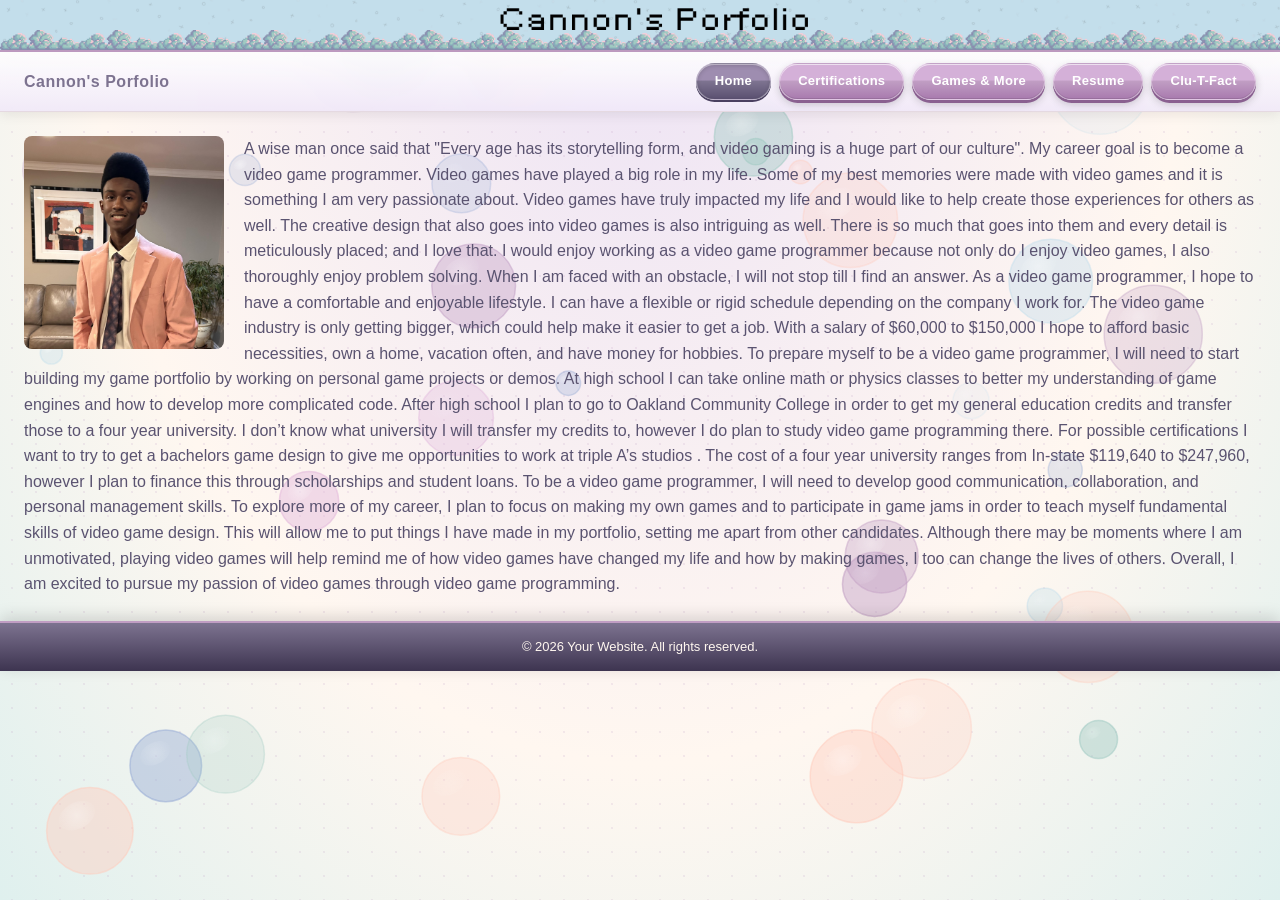
==== index.html @ deb592c9 "R.I.P Coal. He's been passed out for 2 hours 💀" ====
<!DOCTYPE html>
<html lang="en">
<head>
  <meta charset="UTF-8">
  <meta name="viewport" content="width=device-width, initial-scale=1.0"> <title>Website Layout Tutorial</title> <link rel="stylesheet" href="style.css">
  <meta name="description" content="Leon's portfolio — developer, designer, and game maker.">
</head> <body>
  <canvas id="bubble-canvas"></canvas>
<div class="wrapper">
  <header class="banner">
    <img src="banner.png" alt="Banner" style="width: 100%; display: block;">
  </header>
  <nav>
    <a href="index.html" class="logo">Cannon's Porfolio</a>

    <ul>
      <li><a href="index.html" class="nav-link active">Home</a></li>
      <li><a href="certs.html" class="nav-link">Certifications</a></li>
      <li><a href="games.html" class="nav-link">Games & More</a></li>
      <li><a href="https://docs.google.com/document/d/1q7SF2ukgMsfxenHtZbpPK2Q-_2nN9uxtM6MdBdebyY8/edit?usp=sharing" target="_blank" class="nav-link">Resume</a></li>
      <li><a href="clu.html" class="nav-link">Clu-T-Fact</a></li>
    </ul>
  </nav>
  
  <main class="content">
    <div>
    <img src="Me.jpg" alt="Photo of me" style="
      float: left;
      width: 200px;
      margin-right: 20px;
      margin-bottom: 10px;
      border-radius: 8px;
    ">

  <p>A wise man once said that "Every age has its storytelling form, and video gaming is a huge part of our culture". My career goal is to become a video game programmer. Video games  have played a big role in my life. Some of my best memories were made with video games and it is something I am very passionate about. Video games have truly impacted my life and I would like to  help create those experiences for others as well. The creative design that also goes into video games is also intriguing as well. There is so much that goes into them and every detail is meticulously placed; and I love that. I would enjoy working as a video game programmer because not only do I enjoy video games, I also thoroughly enjoy problem solving. When I am faced with an obstacle, I will not stop till I find an answer. 
	As a video game programmer, I hope to have a comfortable and enjoyable lifestyle. I can have a flexible or rigid schedule depending on the company I work for. The video game industry is only getting bigger, which could help make it easier to get a job. With a salary of $60,000 to $150,000 I hope to afford basic necessities, own a home, vacation often, and have money for hobbies.
	To prepare myself to be a video game programmer, I will need to start building my game portfolio by working on personal game projects or demos. At high school I can take online math or physics classes to better my understanding of game engines and how to develop more complicated code. After high school I plan to go to Oakland Community College in order to get my general education credits and transfer those to a four year university.  I don’t know what university I will transfer my credits to, however I do plan to study video game programming there. For possible certifications I want to try to get a bachelors game design to give me opportunities to work at triple A’s studios . The cost of a four year university ranges from   In-state $119,640 to $247,960, however I plan to finance this through scholarships and student loans.
	To be a video game programmer, I will need to develop good communication, collaboration, and personal management skills. To explore more of my career, I plan to focus on making my own games and to participate in game jams in order to teach myself fundamental skills of video game design. This will allow me to put things I have made in my portfolio, setting me apart from other candidates. Although there may be moments where I am unmotivated, playing video games will help remind me of how video games have changed my life and how by making games, I too can change the lives of others. Overall, I am excited to pursue my passion of video games through video game programming. 
</p>
  </div>
  </main>
  <footer class="footer">
    <p>&copy; 2026 Your Website. All rights reserved.</p> </footer>
</div>
<script>
  const canvas = document.getElementById('bubble-canvas');
  const ctx = canvas.getContext('2d');

  // Resize canvas to fill window
  function resize() {
    canvas.width = window.innerWidth;
    canvas.height = window.innerHeight;
  }
  resize();
  window.addEventListener('resize', resize);

  // Bubble colors pulled from your palette
  const colors = [
    'rgba(192,157,195,',   // lavender
    'rgba(151,171,212,',   // slate blue
    'rgba(160,202,194,',   // soft teal
    'rgba(255,202,187,',   // peachy pink
    'rgba(195,222,235,',   // light blue
    'rgba(225,182,219,',   // pink purple
  ];

  // Create a bunch of bubbles
  const bubbles = Array.from({ length: 35 }, () => createBubble(true));

  function createBubble(randomY = false) {
    return {
      x: Math.random() * window.innerWidth,
      y: randomY ? Math.random() * window.innerHeight : window.innerHeight + 60,
      radius: Math.random() * 40 + 10,        // 10px to 50px
      speed: Math.random() * 0.6 + 0.2,       // slow drift
      wobble: Math.random() * Math.PI * 2,     // starting wobble offset
      wobbleSpeed: Math.random() * 0.02 + 0.005,
      wobbleAmount: Math.random() * 2 + 1,     // how much it sways
      color: colors[Math.floor(Math.random() * colors.length)],
      opacity: Math.random() * 0.35 + 0.1,    // 0.1 to 0.45
      gloss: Math.random() * 0.3 + 0.1,       // shine intensity
    };
  }

  function drawBubble(b) {
    ctx.save();

    // Main bubble circle
    ctx.beginPath();
    ctx.arc(b.x, b.y, b.radius, 0, Math.PI * 2);
    ctx.fillStyle = b.color + b.opacity + ')';
    ctx.fill();

    // Bubble outline
    ctx.strokeStyle = b.color + (b.opacity + 0.1) + ')';
    ctx.lineWidth = 1.5;
    ctx.stroke();

    // Glossy shine — small white oval in top left of bubble
    const shineX = b.x - b.radius * 0.3;
    const shineY = b.y - b.radius * 0.35;
    const shineGrad = ctx.createRadialGradient(
      shineX, shineY, 0,
      shineX, shineY, b.radius * 0.5
    );
    shineGrad.addColorStop(0, `rgba(255,255,255,${b.gloss})`);
    shineGrad.addColorStop(1, 'rgba(255,255,255,0)');

    ctx.beginPath();
    ctx.ellipse(shineX, shineY, b.radius * 0.45, b.radius * 0.3, -0.5, 0, Math.PI * 2);
    ctx.fillStyle = shineGrad;
    ctx.fill();

    ctx.restore();
  }

  function animate() {
    ctx.clearRect(0, 0, canvas.width, canvas.height);

    bubbles.forEach((b, i) => {
      // Float upward
      b.y -= b.speed;

      // Gentle left-right wobble
      b.wobble += b.wobbleSpeed;
      b.x += Math.sin(b.wobble) * b.wobbleAmount;

      // Draw it
      drawBubble(b);

      // Reset when it floats off the top
      if (b.y + b.radius < 0) {
        bubbles[i] = createBubble(false);
      }
    });

    requestAnimationFrame(animate);
  }

  animate();
</script>
</body>
---- style.css ----
/* ── Color Palette ── */
:root {
  --color-dark:       #7d7390;
  --color-mid:        #97abd4;
  --color-light-bg:   #fff7f0;
  --color-card:       #ffcabb;
  --color-accent:     #c09dc3;
  --color-accent2:    #a0cac2;
  --color-text:       #5a5370;
  --color-border:     #e5d9e1;
  --color-white:      #fff7f0;
}

/* ── Reset ── */
* {
  margin: 0;
  padding: 0;
  box-sizing: border-box;
}

/* ── Bubble Canvas — fixed behind everything ── */
#bubble-canvas {
  position: fixed;
  top: 0;
  left: 0;
  width: 100%;
  height: 100%;
  z-index: 0;
  pointer-events: none; /* lets you click through it */
}

/* ── Body ── */
body {
  font-family: 'Segoe UI', sans-serif;
  line-height: 1.6;
  color: var(--color-text);
  display: flex;
  flex-direction: column;
  min-height: 100vh;

  /* 3DS dot grid layered over Wii U radial gradient */
  background:
    radial-gradient(circle, rgba(192,157,195,0.18) 1px, transparent 1px),
    radial-gradient(ellipse at top, #ede3f5 0%, var(--color-light-bg) 60%, #dff0ee 100%);
  background-size: 24px 24px, 100% 100%;
}

/* ── Wrapper sits above canvas ── */
.wrapper {
  position: relative;
  z-index: 1;
  flex: 1;
}

/* ── Banner ── */
.banner {
  background: linear-gradient(180deg, #3d3450 0%, var(--color-dark) 100%);
  border-bottom: 2px solid var(--color-accent);
  box-shadow: 0 4px 20px rgba(125,115,144,0.5);
  padding: 0;
  text-align: center;
}

/* ── Nav ── */
nav {
  background: linear-gradient(180deg,
    rgba(255,255,255,0.92) 0%,
    rgba(240,232,248,0.92) 100%
  );
  border-bottom: 1px solid var(--color-border);
  padding: 8px 1.5rem;
  display: flex;
  align-items: center;
  justify-content: space-between;
  min-height: 60px;
  box-shadow: 0 3px 12px rgba(0,0,0,0.08);
  backdrop-filter: blur(12px);
  position: relative;
  z-index: 2;
}

.logo {
  font-size: 16px;
  font-weight: bold;
  text-decoration: none;
  color: var(--color-dark);
  letter-spacing: 0.5px;
}

ul {
  list-style: none;
  display: flex;
  gap: 8px;
  margin: 0;
  padding: 0;
  flex-wrap: wrap;
}

/* ── Glossy Pill Buttons with 3DS depth ── */
.nav-link {
  display: block;
  padding: 7px 18px;
  font-size: 13px;
  font-weight: 600;
  text-decoration: none;
  border-radius: 999px;
  color: white;
  letter-spacing: 0.3px;
  border: 1px solid rgba(255,255,255,0.3);
  transition: all 0.2s ease;

  background: linear-gradient(180deg,
    #d4b0d8 0%,
    #d4b0d8 45%,
    var(--color-accent) 50%,
    #a87aae 100%
  );
  box-shadow:
    inset 0 1px 0 rgba(255,255,255,0.6),
    inset 0 -1px 0 rgba(0,0,0,0.1),
    0 3px 0 #8a6090,             /* 3DS hard bottom edge */
    0 4px 8px rgba(0,0,0,0.2);
}

.nav-link:hover {
  background: linear-gradient(180deg,
    #b8d4e8 0%,
    #b8d4e8 45%,
    var(--color-mid) 50%,
    #7090b8 100%
  );
  box-shadow:
    inset 0 1px 0 rgba(255,255,255,0.7),
    0 3px 0 #607890,
    0 5px 14px rgba(0,0,0,0.2);
  transform: translateY(-2px);
}

.nav-link:active {
  transform: translateY(2px);
  box-shadow:
    inset 0 2px 4px rgba(0,0,0,0.2),
    0 1px 0 #8a6090;
}

.nav-link.active {
  background: linear-gradient(180deg,
    #9e8db0 0%,
    #9e8db0 45%,
    var(--color-dark) 50%,
    #5a5070 100%
  );
  box-shadow:
    inset 0 1px 0 rgba(255,255,255,0.4),
    inset 0 2px 4px rgba(0,0,0,0.15),
    0 2px 0 #4a4060;
}

/* ── Content ── */
.content {
  padding: 24px;
}

h1, h2, h3 {
  color: var(--color-dark);
  text-align: center;
  margin-bottom: 12px;
  text-shadow: 0 1px 3px rgba(255,255,255,0.9);
}

/* ── Wii Channel Tile Grid ── */
.tile-grid {
  display: grid;
  grid-template-columns: repeat(auto-fill, minmax(160px, 1fr));
  gap: 16px;
  padding: 16px 0;
}

.tile {
  border-radius: 20px;
  padding: 20px 12px;
  text-align: center;
  cursor: pointer;
  transition: all 0.2s ease;
  border: 1px solid rgba(255,255,255,0.8);

  background: linear-gradient(160deg,
    rgba(255,255,255,0.95) 0%,
    rgba(240,232,248,0.9) 100%
  );
  box-shadow:
    inset 0 1px 0 rgba(255,255,255,0.9),
    0 4px 0 rgba(125,115,144,0.3),   /* 3DS tile depth edge */
    0 6px 16px rgba(0,0,0,0.1);
}

.tile:hover {
  transform: translateY(-3px) scale(1.03);
  box-shadow:
    inset 0 1px 0 rgba(255,255,255,0.9),
    0 7px 0 rgba(125,115,144,0.3),
    0 10px 24px rgba(125,115,144,0.25);
}

.tile:active {
  transform: translateY(2px) scale(0.98);
  box-shadow:
    inset 0 2px 4px rgba(0,0,0,0.1),
    0 2px 0 rgba(125,115,144,0.3);
}

/* ── Footer ── */
.footer {
  background: linear-gradient(180deg, var(--color-dark) 0%, #3d3450 100%);
  color: var(--color-white);
  text-align: center;
  padding: 14px;
  margin-top: auto;
  border-top: 2px solid var(--color-accent);
  box-shadow: 0 -4px 16px rgba(0,0,0,0.15);
  font-size: 13px;
  position: relative;
  z-index: 2;
}

/* ── Carousel ── */
.carousel {
  position: relative;
  max-width: 800px;
  margin: 24px auto 0 auto;
  overflow: hidden;
  border-radius: 20px;
  border: 1px solid rgba(255,255,255,0.8);
  box-shadow:
    inset 0 1px 0 rgba(255,255,255,0.9),
    0 6px 0 rgba(125,115,144,0.25),
    0 10px 30px rgba(0,0,0,0.12);
}

.slides {
  display: flex;
  transition: transform 0.45s cubic-bezier(0.25, 0.46, 0.45, 0.94);
}

.slide {
  min-width: 100%;
  padding: 40px;
  text-align: center;
  box-sizing: border-box;
  display: flex;
  flex-direction: column;
  justify-content: flex-end;
  min-height: 400px;

  background: linear-gradient(160deg,
    rgba(255,248,255,0.98) 0%,
    #ffe8d8 100%
  );
}

.slide img {
  max-width: 100%;
  max-height: 280px;
  border-radius: 14px;
  margin-bottom: 16px;
  align-self: center;
  object-fit: contain;
  filter: drop-shadow(0 6px 14px rgba(0,0,0,0.18));
}

.slide h3 {
  margin-bottom: 8px;
  font-size: 1.3rem;
}

.slide p {
  font-size: 0.95rem;
  color: var(--color-text);
}

/* Glossy pill carousel buttons */
.carousel-btn {
  position: absolute;
  top: 50%;
  transform: translateY(-50%);
  color: white;
  border: 1px solid rgba(255,255,255,0.3);
  padding: 10px 16px;
  font-size: 1.1rem;
  cursor: pointer;
  border-radius: 999px;
  z-index: 10;
  transition: all 0.2s ease;

  background: linear-gradient(180deg,
    #d4b0d8 0%,
    #d4b0d8 45%,
    var(--color-accent) 50%,
    #a87aae 100%
  );
  box-shadow:
    inset 0 1px 0 rgba(255,255,255,0.6),
    0 3px 0 #8a6090,
    0 5px 10px rgba(0,0,0,0.2);
}

.carousel-btn:hover {
  background: linear-gradient(180deg,
    #b8d4e8 0%,
    #b8d4e8 45%,
    var(--color-mid) 50%,
    #7090b8 100%
  );
  transform: translateY(calc(-50% - 2px));
  box-shadow:
    inset 0 1px 0 rgba(255,255,255,0.7),
    0 5px 0 #607890,
    0 8px 16px rgba(0,0,0,0.2);
}

.carousel-btn:active {
  transform: translateY(calc(-50% + 2px));
  box-shadow:
    inset 0 2px 4px rgba(0,0,0,0.2),
    0 1px 0 #8a6090;
}

#prevBtn { left: 12px; }
#nextBtn { right: 12px; }

/* ── Carousel Footer ── */
.carousel-footer {
  max-width: 800px;
  margin: 0 auto;
  text-align: center;
  padding: 14px 0;
}

#slide-counter {
  display: block;
  text-align: center;
  font-size: 0.9rem;
  font-weight: 600;
  color: var(--color-dark);
  margin-bottom: 6px;
  letter-spacing: 1px;
}

.progress-bar-track {
  max-width: 400px;
  height: 8px;
  background: rgba(255,255,255,0.6);
  border-radius: 999px;
  margin: 0 auto 14px auto;
  overflow: hidden;
  border: 1px solid var(--color-border);
  box-shadow: inset 0 1px 3px rgba(0,0,0,0.1);
}

.progress-bar-fill {
  height: 100%;
  border-radius: 999px;
  transition: width 0.4s ease;
  background: linear-gradient(180deg,
    #d4b0d8 0%,
    #d4b0d8 45%,
    var(--color-accent) 50%,
    #a87aae 100%
  );
  box-shadow: inset 0 1px 0 rgba(255,255,255,0.5);
}

.project-link-btn {
  color: white;
  border: 1px solid rgba(255,255,255,0.3);
  padding: 9px 28px;
  border-radius: 999px;
  font-size: 0.95rem;
  font-weight: 600;
  cursor: pointer;
  text-decoration: none;
  display: inline-block;
  transition: all 0.2s ease;
  letter-spacing: 0.3px;

  background: linear-gradient(180deg,
    #d4b0d8 0%,
    #d4b0d8 45%,
    var(--color-accent) 50%,
    #a87aae 100%
  );
  box-shadow:
    inset 0 1px 0 rgba(255,255,255,0.6),
    0 3px 0 #8a6090,
    0 5px 10px rgba(0,0,0,0.15);
}

.project-link-btn:hover {
  background: linear-gradient(180deg,
    #b8d4e8 0%,
    #b8d4e8 45%,
    var(--color-mid) 50%,
    #7090b8 100%
  );
  transform: translateY(-2px);
  box-shadow:
    inset 0 1px 0 rgba(255,255,255,0.7),
    0 5px 0 #607890,
    0 8px 16px rgba(0,0,0,0.18);
}

.project-link-btn:active {
  transform: translateY(2px);
  box-shadow:
    inset 0 2px 4px rgba(0,0,0,0.2),
    0 1px 0 #8a6090;
}

/* ── Responsive ── */
@media (max-width: 600px) {
  ul {
    flex-wrap: wrap;
    justify-content: center;
  }
  nav {
    flex-direction: column;
    height: auto;
    padding: 10px;
    gap: 8px;
  }
  .tile-grid {
    grid-template-columns: repeat(auto-fill, minmax(120px, 1fr));
  }
}
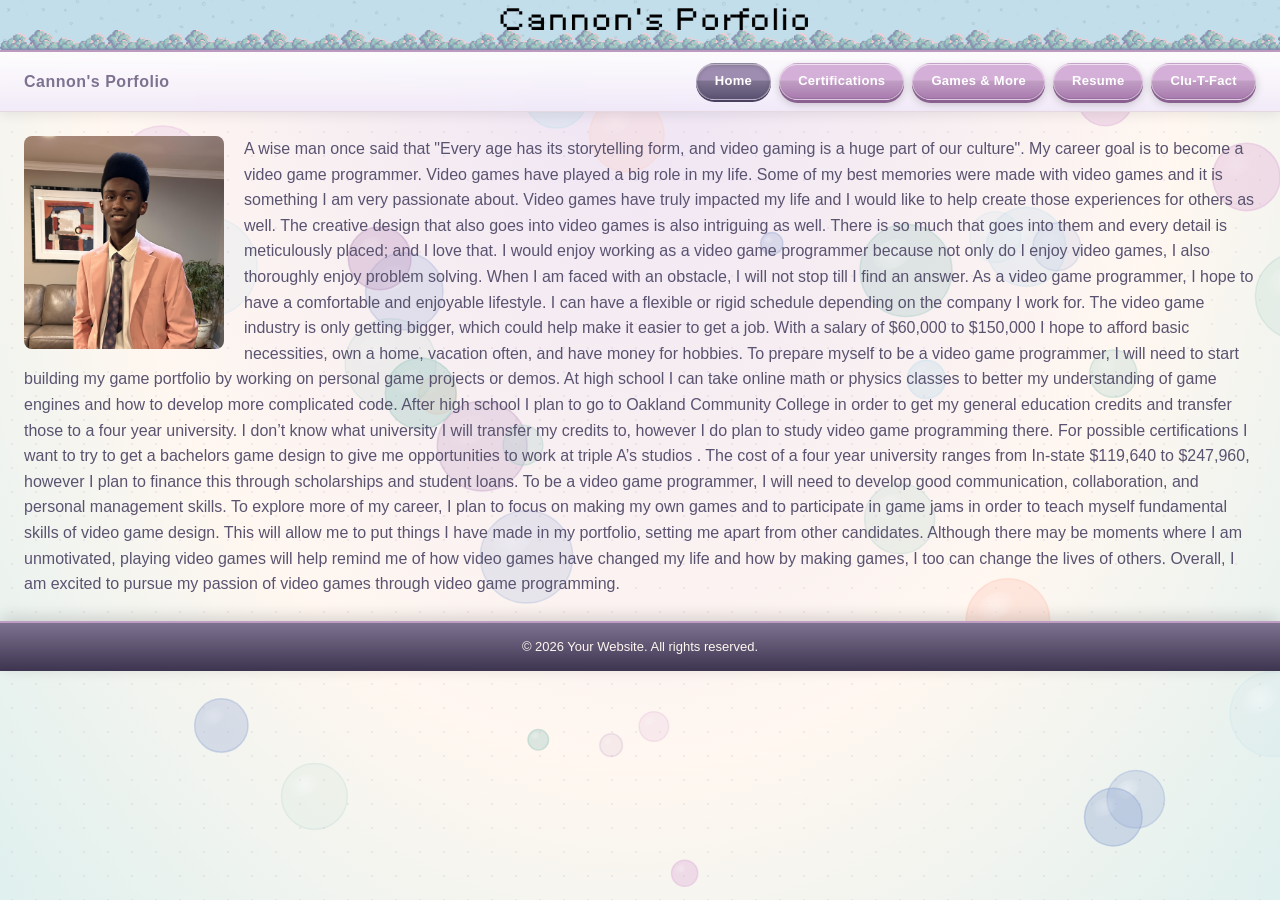
==== commit d5d6a91c: "He's Alive, He's Alive!!!!" ====
--- a/index.html
+++ b/index.html
@@ -139,5 +139,29 @@
 
   animate();
 </script>
+<script>
+let musicFrame;
+
+// Create iframe only once
+if (!window.name.includes("musicLoaded")) {
+  musicFrame = document.createElement("iframe");
+  musicFrame.src = "player.html";
+  musicFrame.style.display = "none";
+  document.body.appendChild(musicFrame);
+
+  window.name += "musicLoaded";
+} else {
+  musicFrame = document.querySelector("iframe");
+}
+
+// 👇 Start music on FIRST user interaction anywhere
+document.addEventListener("click", () => {
+  try {
+    musicFrame.contentWindow.startPlayback();
+  } catch (e) {
+    console.log("Player not ready yet");
+  }
+}, { once: true });
+</script>
 </body>
 
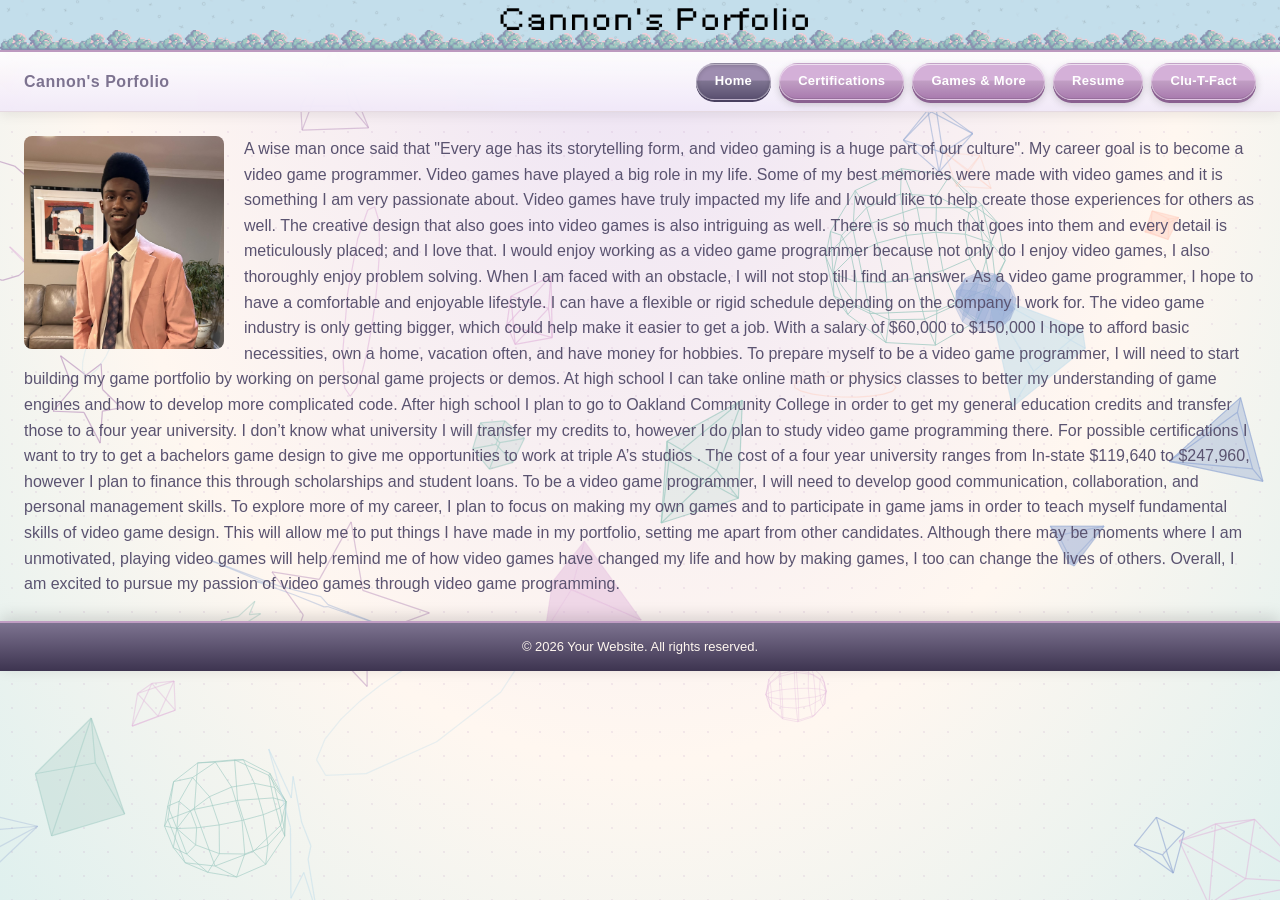
==== commit f2d8cee1: "It's Quiet... too Quiet" ====
--- a/index.html
+++ b/index.html
@@ -43,101 +43,383 @@
     <p>&copy; 2026 Your Website. All rights reserved.</p> </footer>
 </div>
 <script>
-  const canvas = document.getElementById('bubble-canvas');
-  const ctx = canvas.getContext('2d');
-
-  // Resize canvas to fill window
-  function resize() {
-    canvas.width = window.innerWidth;
-    canvas.height = window.innerHeight;
-  }
-  resize();
-  window.addEventListener('resize', resize);
-
-  // Bubble colors pulled from your palette
-  const colors = [
-    'rgba(192,157,195,',   // lavender
-    'rgba(151,171,212,',   // slate blue
-    'rgba(160,202,194,',   // soft teal
-    'rgba(255,202,187,',   // peachy pink
-    'rgba(195,222,235,',   // light blue
-    'rgba(225,182,219,',   // pink purple
+const canvas = document.getElementById('bubble-canvas');
+const ctx = canvas.getContext('2d');
+
+function resize() {
+  canvas.width = window.innerWidth;
+  canvas.height = window.innerHeight;
+}
+resize();
+window.addEventListener('resize', resize);
+
+// Your palette colors
+const colors = [
+  'rgba(192,157,195,',  // lavender
+  'rgba(151,171,212,',  // slate blue
+  'rgba(160,202,194,',  // soft teal
+  'rgba(255,202,187,',  // peachy pink
+  'rgba(195,222,235,',  // light blue
+  'rgba(225,182,219,',  // pink purple
+];
+
+// ── 3D Math Helpers ──
+
+function rotateX(point, angle) {
+  const cos = Math.cos(angle), sin = Math.sin(angle);
+  return {
+    x: point.x,
+    y: point.y * cos - point.z * sin,
+    z: point.y * sin + point.z * cos
+  };
+}
+
+function rotateY(point, angle) {
+  const cos = Math.cos(angle), sin = Math.sin(angle);
+  return {
+    x: point.x * cos + point.z * sin,
+    y: point.y,
+    z: -point.x * sin + point.z * cos
+  };
+}
+
+function rotateZ(point, angle) {
+  const cos = Math.cos(angle), sin = Math.sin(angle);
+  return {
+    x: point.x * cos - point.y * sin,
+    y: point.x * sin + point.y * cos,
+    z: point.z
+  };
+}
+
+// Project 3D point to 2D screen
+function project(point, cx, cy, fov) {
+  const z = point.z + fov;
+  const scale = fov / Math.max(z, 1);
+  return {
+    x: cx + point.x * scale,
+    y: cy + point.y * scale,
+    scale: scale
+  };
+}
+
+// ── Shape Definitions ──
+
+function cubePoints(size) {
+  const h = size / 2;
+  return [
+    {x:-h,y:-h,z:-h},{x: h,y:-h,z:-h},{x: h,y: h,z:-h},{x:-h,y: h,z:-h},
+    {x:-h,y:-h,z: h},{x: h,y:-h,z: h},{x: h,y: h,z: h},{x:-h,y: h,z: h}
   ];
-
-  // Create a bunch of bubbles
-  const bubbles = Array.from({ length: 35 }, () => createBubble(true));
-
-  function createBubble(randomY = false) {
-    return {
-      x: Math.random() * window.innerWidth,
-      y: randomY ? Math.random() * window.innerHeight : window.innerHeight + 60,
-      radius: Math.random() * 40 + 10,        // 10px to 50px
-      speed: Math.random() * 0.6 + 0.2,       // slow drift
-      wobble: Math.random() * Math.PI * 2,     // starting wobble offset
-      wobbleSpeed: Math.random() * 0.02 + 0.005,
-      wobbleAmount: Math.random() * 2 + 1,     // how much it sways
-      color: colors[Math.floor(Math.random() * colors.length)],
-      opacity: Math.random() * 0.35 + 0.1,    // 0.1 to 0.45
-      gloss: Math.random() * 0.3 + 0.1,       // shine intensity
-    };
-  }
-
-  function drawBubble(b) {
-    ctx.save();
-
-    // Main bubble circle
+}
+
+const cubeEdges = [
+  [0,1],[1,2],[2,3],[3,0], // front face
+  [4,5],[5,6],[6,7],[7,4], // back face
+  [0,4],[1,5],[2,6],[3,7]  // connecting edges
+];
+
+function pyramidPoints(size) {
+  const h = size / 2;
+  return [
+    {x: 0, y:-h*1.4, z: 0},   // apex
+    {x:-h, y: h, z:-h},
+    {x: h, y: h, z:-h},
+    {x: h, y: h, z: h},
+    {x:-h, y: h, z: h}
+  ];
+}
+
+const pyramidEdges = [
+  [0,1],[0,2],[0,3],[0,4],
+  [1,2],[2,3],[3,4],[4,1]
+];
+
+function diamondPoints(size) {
+  const h = size / 2;
+  return [
+    {x: 0, y:-h*1.5, z: 0},  // top
+    {x: 0, y: h*1.5, z: 0},  // bottom
+    {x: h, y: 0, z: 0},
+    {x:-h, y: 0, z: 0},
+    {x: 0, y: 0, z: h},
+    {x: 0, y: 0, z:-h}
+  ];
+}
+
+const diamondEdges = [
+  [0,2],[0,3],[0,4],[0,5],
+  [1,2],[1,3],[1,4],[1,5],
+  [2,4],[4,3],[3,5],[5,2]
+];
+
+// Ring — generates points around a circle
+function ringPoints(size, segments = 16) {
+  const points = [];
+  for (let i = 0; i < segments; i++) {
+    const angle = (i / segments) * Math.PI * 2;
+    points.push({
+      x: Math.cos(angle) * size,
+      y: Math.sin(angle) * size,
+      z: 0
+    });
+  }
+  return points;
+}
+
+function ringEdges(segments = 16) {
+  const edges = [];
+  for (let i = 0; i < segments; i++) {
+    edges.push([i, (i + 1) % segments]);
+  }
+  return edges;
+}
+
+// Star — 5 pointed
+function starPoints(size) {
+  const points = [];
+  for (let i = 0; i < 10; i++) {
+    const angle = (i / 10) * Math.PI * 2 - Math.PI / 2;
+    const r = i % 2 === 0 ? size : size * 0.45;
+    points.push({ x: Math.cos(angle) * r, y: Math.sin(angle) * r, z: 0 });
+  }
+  return points;
+}
+
+function starEdges() {
+  const edges = [];
+  for (let i = 0; i < 10; i++) {
+    edges.push([i, (i + 1) % 10]);
+  }
+  return edges;
+}
+
+// Sphere — latitude/longitude lines
+function sphereLines(size, stacks = 6, slices = 8) {
+  const lines = [];
+  // latitude rings
+  for (let i = 1; i < stacks; i++) {
+    const phi = (i / stacks) * Math.PI;
+    const ring = [];
+    for (let j = 0; j <= slices; j++) {
+      const theta = (j / slices) * Math.PI * 2;
+      ring.push({
+        x: size * Math.sin(phi) * Math.cos(theta),
+        y: size * Math.cos(phi),
+        z: size * Math.sin(phi) * Math.sin(theta)
+      });
+    }
+    lines.push(ring);
+  }
+  // longitude lines
+  for (let j = 0; j < slices; j++) {
+    const theta = (j / slices) * Math.PI * 2;
+    const line = [];
+    for (let i = 0; i <= stacks; i++) {
+      const phi = (i / stacks) * Math.PI;
+      line.push({
+        x: size * Math.sin(phi) * Math.cos(theta),
+        y: size * Math.cos(phi),
+        z: size * Math.sin(phi) * Math.sin(theta)
+      });
+    }
+    lines.push(line);
+  }
+  return lines;
+}
+
+// ── Shape Types ──
+const shapeTypes = ['cube', 'pyramid', 'diamond', 'ring', 'star', 'sphere'];
+
+function createShape() {
+  const type = shapeTypes[Math.floor(Math.random() * shapeTypes.length)];
+  const size = Math.random() * 80 + 25;
+  const color = colors[Math.floor(Math.random() * colors.length)];
+  const solid = Math.random() > 0.5; // mix of solid and wireframe
+  const opacity = Math.random() * 0.5 + 0.3;
+  const fillOpacity = Math.random() * 0.25 + 0.1;
+
+  let points, edges, sphereL;
+
+  if (type === 'cube')         { points = cubePoints(size);     edges = cubeEdges; }
+  else if (type === 'pyramid') { points = pyramidPoints(size);  edges = pyramidEdges; }
+  else if (type === 'diamond') { points = diamondPoints(size);  edges = diamondEdges; }
+  else if (type === 'ring')    { points = ringPoints(size);     edges = ringEdges(); }
+  else if (type === 'star')    { points = starPoints(size);     edges = starEdges(); }
+  else                         { sphereL = sphereLines(size); }
+
+  return {
+    type,
+    x: Math.random() * window.innerWidth,
+    y: Math.random() * window.innerHeight,
+    vx: (Math.random() - 0.5) * 0.4,  // slow horizontal drift
+    vy: (Math.random() - 0.5) * 0.4,  // slow vertical drift
+    rotX: Math.random() * Math.PI * 2,
+    rotY: Math.random() * Math.PI * 2,
+    rotZ: Math.random() * Math.PI * 2,
+    rotSpeedX: (Math.random() - 0.5) * 0.012,
+    rotSpeedY: (Math.random() - 0.5) * 0.015,
+    rotSpeedZ: (Math.random() - 0.5) * 0.008,
+    color,
+    solid,
+    opacity,
+    fillOpacity,
+    points,
+    edges,
+    sphereL,
+    fov: 180,
+    size
+  };
+}
+
+const shapes = Array.from({ length: 35 }, createShape);
+
+// ── Draw Functions ──
+
+function drawWireframe(s) {
+  if (!s.points || !s.edges) return;
+
+  // Rotate all points
+  const rotated = s.points.map(p => {
+    let r = rotateX(p, s.rotX);
+    r = rotateY(r, s.rotY);
+    r = rotateZ(r, s.rotZ);
+    return r;
+  });
+
+  // Sort edges by avg Z for basic depth
+  const projected = rotated.map(p => project(p, s.x, s.y, s.fov));
+
+  if (s.solid) {
+    // Fill faces with low opacity for solid look
+    // For cube draw faces
+    if (s.type === 'cube') {
+      const faces = [
+        [0,1,2,3],[4,5,6,7],
+        [0,1,5,4],[2,3,7,6],
+        [0,3,7,4],[1,2,6,5]
+      ];
+      faces.forEach(face => {
+        const avgZ = face.reduce((sum, i) => sum + rotated[i].z, 0) / face.length;
+        const brightness = Math.min(1, Math.max(0.4, (avgZ + s.size) / (s.size * 2)));
+        ctx.beginPath();
+        ctx.moveTo(projected[face[0]].x, projected[face[0]].y);
+        for (let i = 1; i < face.length; i++) {
+          ctx.lineTo(projected[face[i]].x, projected[face[i]].y);
+        }
+        ctx.closePath();
+        ctx.fillStyle = s.color + (s.fillOpacity * brightness) + ')';
+        ctx.fill();
+      });
+    }
+
+    if (s.type === 'pyramid') {
+      const faces = [[1,2,0],[2,3,0],[3,4,0],[4,1,0],[1,2,3,4]];
+      faces.forEach(face => {
+        ctx.beginPath();
+        ctx.moveTo(projected[face[0]].x, projected[face[0]].y);
+        for (let i = 1; i < face.length; i++) {
+          ctx.lineTo(projected[face[i]].x, projected[face[i]].y);
+        }
+        ctx.closePath();
+        ctx.fillStyle = s.color + s.fillOpacity + ')';
+        ctx.fill();
+      });
+    }
+
+    if (s.type === 'diamond') {
+      const faces = [
+        [0,2,4],[0,4,3],[0,3,5],[0,5,2],
+        [1,2,4],[1,4,3],[1,3,5],[1,5,2]
+      ];
+      faces.forEach(face => {
+        ctx.beginPath();
+        ctx.moveTo(projected[face[0]].x, projected[face[0]].y);
+        for (let i = 1; i < face.length; i++) {
+          ctx.lineTo(projected[face[i]].x, projected[face[i]].y);
+        }
+        ctx.closePath();
+        ctx.fillStyle = s.color + s.fillOpacity + ')';
+        ctx.fill();
+      });
+    }
+  }
+
+  // Draw edges (wireframe lines)
+  ctx.strokeStyle = s.color + s.opacity + ')';
+  ctx.lineWidth = 1.2;
+
+  s.edges.forEach(([a, b]) => {
     ctx.beginPath();
-    ctx.arc(b.x, b.y, b.radius, 0, Math.PI * 2);
-    ctx.fillStyle = b.color + b.opacity + ')';
-    ctx.fill();
-
-    // Bubble outline
-    ctx.strokeStyle = b.color + (b.opacity + 0.1) + ')';
-    ctx.lineWidth = 1.5;
+    ctx.moveTo(projected[a].x, projected[a].y);
+    ctx.lineTo(projected[b].x, projected[b].y);
     ctx.stroke();
-
-    // Glossy shine — small white oval in top left of bubble
-    const shineX = b.x - b.radius * 0.3;
-    const shineY = b.y - b.radius * 0.35;
-    const shineGrad = ctx.createRadialGradient(
-      shineX, shineY, 0,
-      shineX, shineY, b.radius * 0.5
-    );
-    shineGrad.addColorStop(0, `rgba(255,255,255,${b.gloss})`);
-    shineGrad.addColorStop(1, 'rgba(255,255,255,0)');
+  });
+}
+
+function drawSphere(s) {
+  if (!s.sphereL) return;
+
+  ctx.strokeStyle = s.color + s.opacity + ')';
+  ctx.lineWidth = 1;
+
+  s.sphereL.forEach(line => {
+    const projected = line.map(p => {
+      let r = rotateX(p, s.rotX);
+      r = rotateY(r, s.rotY);
+      r = rotateZ(r, s.rotZ);
+      return project(r, s.x, s.y, s.fov);
+    });
 
     ctx.beginPath();
-    ctx.ellipse(shineX, shineY, b.radius * 0.45, b.radius * 0.3, -0.5, 0, Math.PI * 2);
-    ctx.fillStyle = shineGrad;
-    ctx.fill();
-
-    ctx.restore();
-  }
-
-  function animate() {
-    ctx.clearRect(0, 0, canvas.width, canvas.height);
-
-    bubbles.forEach((b, i) => {
-      // Float upward
-      b.y -= b.speed;
-
-      // Gentle left-right wobble
-      b.wobble += b.wobbleSpeed;
-      b.x += Math.sin(b.wobble) * b.wobbleAmount;
-
-      // Draw it
-      drawBubble(b);
-
-      // Reset when it floats off the top
-      if (b.y + b.radius < 0) {
-        bubbles[i] = createBubble(false);
-      }
-    });
-
-    requestAnimationFrame(animate);
-  }
-
-  animate();
+    ctx.moveTo(projected[0].x, projected[0].y);
+    for (let i = 1; i < projected.length; i++) {
+      ctx.lineTo(projected[i].x, projected[i].y);
+    }
+
+    if (s.solid) {
+      ctx.fillStyle = s.color + s.fillOpacity + ')';
+      ctx.fill();
+    }
+
+    ctx.stroke();
+  });
+}
+
+// ── Animation Loop ──
+
+function animate() {
+  ctx.clearRect(0, 0, canvas.width, canvas.height);
+
+  shapes.forEach((s, i) => {
+    // Move
+    s.x += s.vx;
+    s.y += s.vy;
+
+    // Rotate
+    s.rotX += s.rotSpeedX;
+    s.rotY += s.rotSpeedY;
+    s.rotZ += s.rotSpeedZ;
+
+    // Bounce off edges
+    const margin = 80;
+    if (s.x < -margin) s.x = canvas.width + margin;
+    if (s.x > canvas.width + margin) s.x = -margin;
+    if (s.y < -margin) s.y = canvas.height + margin;
+    if (s.y > canvas.height + margin) s.y = -margin;
+
+    // Draw
+    if (s.type === 'sphere') {
+      drawSphere(s);
+    } else {
+      drawWireframe(s);
+    }
+  });
+
+  requestAnimationFrame(animate);
+}
+
+animate();
 </script>
 <script>
 let musicFrame;
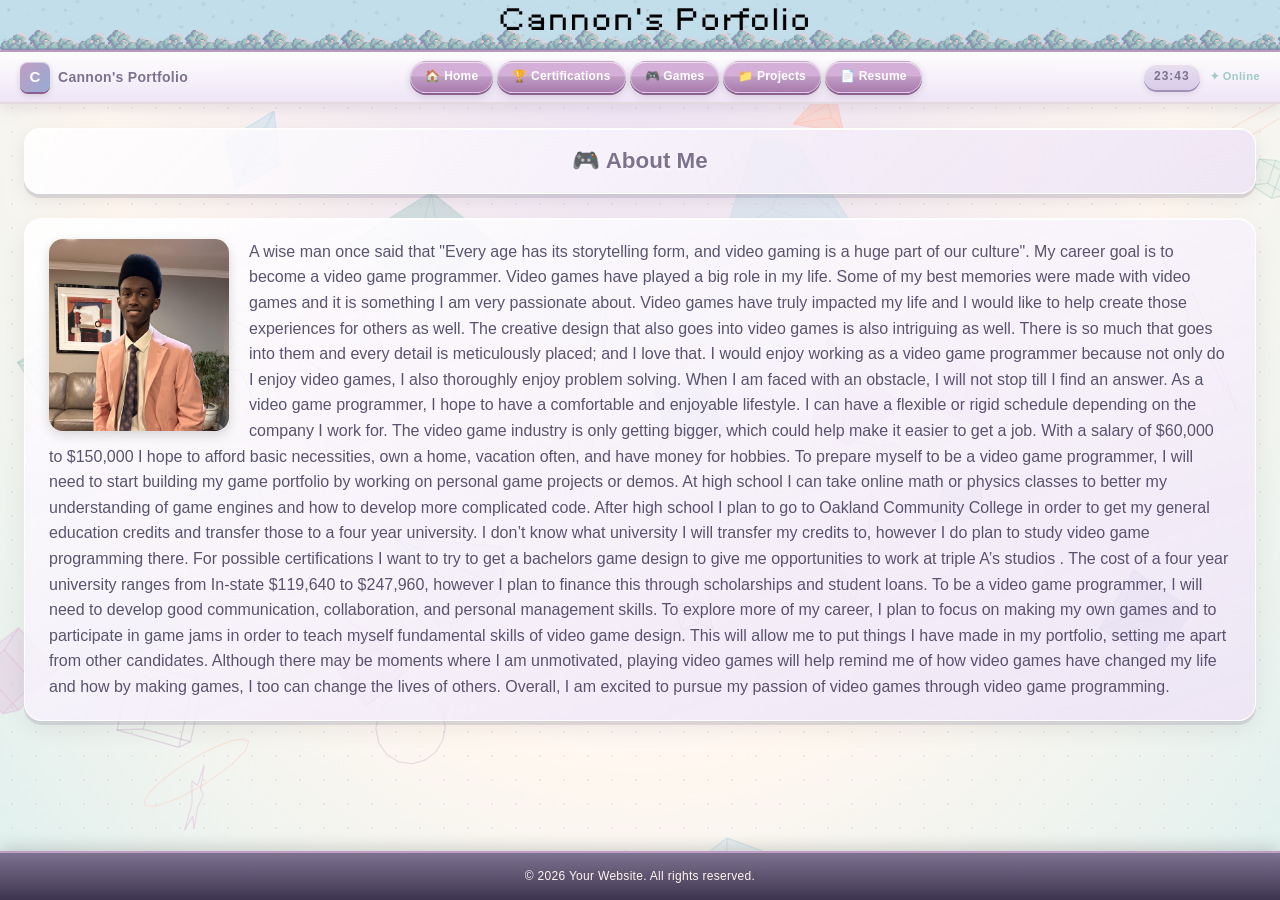
==== commit 2570f59e: "I think I need sleep" ====
--- a/index.html
+++ b/index.html
@@ -11,34 +11,47 @@
     <img src="banner.png" alt="Banner" style="width: 100%; display: block;">
   </header>
   <nav>
-    <a href="index.html" class="logo">Cannon's Porfolio</a>
-
-    <ul>
-      <li><a href="index.html" class="nav-link active">Home</a></li>
-      <li><a href="certs.html" class="nav-link">Certifications</a></li>
-      <li><a href="games.html" class="nav-link">Games & More</a></li>
-      <li><a href="https://docs.google.com/document/d/1q7SF2ukgMsfxenHtZbpPK2Q-_2nN9uxtM6MdBdebyY8/edit?usp=sharing" target="_blank" class="nav-link">Resume</a></li>
-      <li><a href="clu.html" class="nav-link">Clu-T-Fact</a></li>
-    </ul>
-  </nav>
+  <div class="nav-left">
+    <a href="index.html" class="logo">
+      <div class="logo-icon">C</div>
+      Cannon's Portfolio
+    </a>
+  </div>
+
+  <div class="nav-center">
+    <a href="index.html" class="nav-link">🏠 Home</a>
+    <a href="certs.html" class="nav-link">🏆 Certifications</a>
+    <a href="games.html" class="nav-link">🎮 Games</a>
+    <a href="clu.html" class="nav-link">📁 Projects</a>
+    <a href="https://docs.google.com/document/d/1q7SF2ukgMsfxenHtZbpPK2Q-_2nN9uxtM6MdBdebyY8/edit?usp=sharing" target="_blank" class="nav-link">📄 Resume</a>
+  </div>
+
+  <div class="nav-right">
+    <span id="nav-clock">12:00</span>
+    <span class="nav-status">✦ Online</span>
+  </div>
+</nav>
   
   <main class="content">
-    <div>
+  <div class="page-header">
+    <h1>🎮 About Me</h1>
+  </div>
+  <div class="info-panel">
     <img src="Me.jpg" alt="Photo of me" style="
       float: left;
-      width: 200px;
+      width: 180px;
       margin-right: 20px;
       margin-bottom: 10px;
-      border-radius: 8px;
+      border-radius: 14px;
+      box-shadow: 0 4px 12px rgba(0,0,0,0.15);
     ">
-
-  <p>A wise man once said that "Every age has its storytelling form, and video gaming is a huge part of our culture". My career goal is to become a video game programmer. Video games  have played a big role in my life. Some of my best memories were made with video games and it is something I am very passionate about. Video games have truly impacted my life and I would like to  help create those experiences for others as well. The creative design that also goes into video games is also intriguing as well. There is so much that goes into them and every detail is meticulously placed; and I love that. I would enjoy working as a video game programmer because not only do I enjoy video games, I also thoroughly enjoy problem solving. When I am faced with an obstacle, I will not stop till I find an answer. 
+    <p>A wise man once said that "Every age has its storytelling form, and video gaming is a huge part of our culture". My career goal is to become a video game programmer. Video games  have played a big role in my life. Some of my best memories were made with video games and it is something I am very passionate about. Video games have truly impacted my life and I would like to  help create those experiences for others as well. The creative design that also goes into video games is also intriguing as well. There is so much that goes into them and every detail is meticulously placed; and I love that. I would enjoy working as a video game programmer because not only do I enjoy video games, I also thoroughly enjoy problem solving. When I am faced with an obstacle, I will not stop till I find an answer. 
 	As a video game programmer, I hope to have a comfortable and enjoyable lifestyle. I can have a flexible or rigid schedule depending on the company I work for. The video game industry is only getting bigger, which could help make it easier to get a job. With a salary of $60,000 to $150,000 I hope to afford basic necessities, own a home, vacation often, and have money for hobbies.
 	To prepare myself to be a video game programmer, I will need to start building my game portfolio by working on personal game projects or demos. At high school I can take online math or physics classes to better my understanding of game engines and how to develop more complicated code. After high school I plan to go to Oakland Community College in order to get my general education credits and transfer those to a four year university.  I don’t know what university I will transfer my credits to, however I do plan to study video game programming there. For possible certifications I want to try to get a bachelors game design to give me opportunities to work at triple A’s studios . The cost of a four year university ranges from   In-state $119,640 to $247,960, however I plan to finance this through scholarships and student loans.
 	To be a video game programmer, I will need to develop good communication, collaboration, and personal management skills. To explore more of my career, I plan to focus on making my own games and to participate in game jams in order to teach myself fundamental skills of video game design. This will allow me to put things I have made in my portfolio, setting me apart from other candidates. Although there may be moments where I am unmotivated, playing video games will help remind me of how video games have changed my life and how by making games, I too can change the lives of others. Overall, I am excited to pursue my passion of video games through video game programming. 
 </p>
   </div>
-  </main>
+</main>
   <footer class="footer">
     <p>&copy; 2026 Your Website. All rights reserved.</p> </footer>
 </div>
@@ -445,5 +458,16 @@
   }
 }, { once: true });
 </script>
+<script>
+  function updateClock() {
+    const now = new Date();
+    const h = now.getHours().toString().padStart(2, '0');
+    const m = now.getMinutes().toString().padStart(2, '0');
+    const el = document.getElementById('nav-clock');
+    if (el) el.textContent = `${h}:${m}`;
+  }
+  updateClock();
+  setInterval(updateClock, 1000);
+</script>
 </body>
 
--- a/style.css
+++ b/style.css
@@ -18,7 +18,7 @@
   box-sizing: border-box;
 }
 
-/* ── Bubble Canvas — fixed behind everything ── */
+/* ── Bubble Canvas ── */
 #bubble-canvas {
   position: fixed;
   top: 0;
@@ -26,7 +26,7 @@
   width: 100%;
   height: 100%;
   z-index: 0;
-  pointer-events: none; /* lets you click through it */
+  pointer-events: none;
 }
 
 /* ── Body ── */
@@ -38,18 +38,24 @@
   flex-direction: column;
   min-height: 100vh;
 
-  /* 3DS dot grid layered over Wii U radial gradient */
   background:
     radial-gradient(circle, rgba(192,157,195,0.18) 1px, transparent 1px),
     radial-gradient(ellipse at top, #ede3f5 0%, var(--color-light-bg) 60%, #dff0ee 100%);
   background-size: 24px 24px, 100% 100%;
-}
-
-/* ── Wrapper sits above canvas ── */
+  
+  
+  cursor: url('mii.png') 16 16, auto;
+
+}
+
+
+/* ── Wrapper ── */
 .wrapper {
   position: relative;
   z-index: 1;
   flex: 1;
+  display: flex;
+  flex-direction: column;
 }
 
 /* ── Banner ── */
@@ -59,55 +65,122 @@
   box-shadow: 0 4px 20px rgba(125,115,144,0.5);
   padding: 0;
   text-align: center;
-}
-
-/* ── Nav ── */
+  position: relative;
+  z-index: 3;
+}
+
+/* ── iiSU Style Top Nav Bar ── */
 nav {
-  background: linear-gradient(180deg,
-    rgba(255,255,255,0.92) 0%,
-    rgba(240,232,248,0.92) 100%
-  );
-  border-bottom: 1px solid var(--color-border);
-  padding: 8px 1.5rem;
+  position: sticky;
+  top: 0;
+  z-index: 100;
   display: flex;
   align-items: center;
   justify-content: space-between;
-  min-height: 60px;
-  box-shadow: 0 3px 12px rgba(0,0,0,0.08);
-  backdrop-filter: blur(12px);
-  position: relative;
-  z-index: 2;
+  padding: 0 20px;
+  height: 52px;
+  gap: 12px;
+
+  background: linear-gradient(180deg,
+    rgba(255,255,255,0.96) 0%,
+    rgba(237,227,245,0.96) 100%
+  );
+  border-bottom: 2px solid var(--color-border);
+  box-shadow: 0 3px 16px rgba(125,115,144,0.2);
+  backdrop-filter: blur(16px);
+}
+
+/* Left — logo */
+.nav-left {
+  display: flex;
+  align-items: center;
+  gap: 10px;
+  flex-shrink: 0;
 }
 
 .logo {
-  font-size: 16px;
-  font-weight: bold;
+  display: flex;
+  align-items: center;
+  gap: 8px;
   text-decoration: none;
   color: var(--color-dark);
+  font-size: 14px;
+  font-weight: 700;
+  letter-spacing: 0.3px;
+}
+
+.logo-icon {
+  width: 30px;
+  height: 30px;
+  border-radius: 8px;
+  background: linear-gradient(135deg, var(--color-accent), var(--color-mid));
+  color: white;
+  font-size: 15px;
+  font-weight: 800;
+  display: flex;
+  align-items: center;
+  justify-content: center;
+  box-shadow:
+    inset 0 1px 0 rgba(255,255,255,0.5),
+    0 2px 0 #8a6090,
+    0 3px 6px rgba(0,0,0,0.15);
+}
+
+/* Center — nav links */
+.nav-center {
+  display: flex;
+  align-items: center;
+  gap: 4px;
+  flex: 1;
+  justify-content: center;
+}
+
+/* Right — clock and status */
+.nav-right {
+  display: flex;
+  align-items: center;
+  gap: 10px;
+  flex-shrink: 0;
+  font-size: 12px;
+  font-weight: 600;
+  color: var(--color-dark);
+}
+
+#nav-clock {
+  background: linear-gradient(180deg, #e8dff0, #d8cce8);
+  padding: 3px 10px;
+  border-radius: 999px;
+  font-size: 12px;
+  font-weight: 700;
+  color: var(--color-dark);
+  letter-spacing: 1px;
+  box-shadow:
+    inset 0 1px 0 rgba(255,255,255,0.7),
+    0 2px 0 #a090b8,
+    0 3px 6px rgba(0,0,0,0.1);
+}
+
+.nav-status {
+  color: var(--color-accent2);
+  font-size: 11px;
   letter-spacing: 0.5px;
 }
 
-ul {
-  list-style: none;
-  display: flex;
-  gap: 8px;
-  margin: 0;
-  padding: 0;
-  flex-wrap: wrap;
-}
-
-/* ── Glossy Pill Buttons with 3DS depth ── */
+/* ── Glossy Pill Nav Links ── */
 .nav-link {
-  display: block;
-  padding: 7px 18px;
-  font-size: 13px;
+  display: flex;
+  align-items: center;
+  gap: 5px;
+  padding: 5px 14px;
+  font-size: 12px;
   font-weight: 600;
   text-decoration: none;
   border-radius: 999px;
   color: white;
-  letter-spacing: 0.3px;
+  letter-spacing: 0.2px;
   border: 1px solid rgba(255,255,255,0.3);
-  transition: all 0.2s ease;
+  transition: all 0.18s ease;
+  white-space: nowrap;
 
   background: linear-gradient(180deg,
     #d4b0d8 0%,
@@ -117,9 +190,8 @@
   );
   box-shadow:
     inset 0 1px 0 rgba(255,255,255,0.6),
-    inset 0 -1px 0 rgba(0,0,0,0.1),
-    0 3px 0 #8a6090,             /* 3DS hard bottom edge */
-    0 4px 8px rgba(0,0,0,0.2);
+    0 2px 0 #8a6090,
+    0 3px 8px rgba(0,0,0,0.15);
 }
 
 .nav-link:hover {
@@ -132,12 +204,12 @@
   box-shadow:
     inset 0 1px 0 rgba(255,255,255,0.7),
     0 3px 0 #607890,
-    0 5px 14px rgba(0,0,0,0.2);
+    0 5px 12px rgba(0,0,0,0.18);
   transform: translateY(-2px);
 }
 
 .nav-link:active {
-  transform: translateY(2px);
+  transform: translateY(1px);
   box-shadow:
     inset 0 2px 4px rgba(0,0,0,0.2),
     0 1px 0 #8a6090;
@@ -151,16 +223,132 @@
     #5a5070 100%
   );
   box-shadow:
-    inset 0 1px 0 rgba(255,255,255,0.4),
-    inset 0 2px 4px rgba(0,0,0,0.15),
-    0 2px 0 #4a4060;
-}
-
-/* ── Content ── */
+    inset 0 1px 0 rgba(255,255,255,0.35),
+    inset 0 2px 5px rgba(0,0,0,0.15),
+    0 1px 0 #4a4060;
+}
+
+/* ── Main Content ── */
 .content {
   padding: 24px;
-}
-
+  flex: 1;
+}
+
+/* ── iiSU Style Page Header ── */
+.page-header {
+  display: flex;
+  align-items: center;
+  justify-content: center;
+  gap: 14px;
+  margin-bottom: 24px;
+  padding: 14px 20px;
+  background: linear-gradient(135deg,
+    rgba(255,255,255,0.85) 0%,
+    rgba(237,227,245,0.85) 100%
+  );
+  border-radius: 16px;
+  border: 1px solid rgba(255,255,255,0.9);
+  box-shadow:
+    inset 0 1px 0 rgba(255,255,255,0.9),
+    0 4px 0 rgba(125,115,144,0.2),
+    0 6px 20px rgba(0,0,0,0.08);
+}
+
+.page-header h1 {
+  margin: 0;
+  font-size: 1.4rem;
+  text-shadow: 0 1px 3px rgba(255,255,255,0.9);
+}
+
+/* ── iiSU Style Content Cards ── */
+.card-grid {
+  display: grid;
+  grid-template-columns: repeat(auto-fill, minmax(220px, 1fr));
+  gap: 16px;
+  padding: 8px 0;
+}
+
+.card {
+  border-radius: 18px;
+  overflow: hidden;
+  cursor: pointer;
+  transition: all 0.2s ease;
+  border: 1px solid rgba(255,255,255,0.9);
+  position: relative;
+
+  background: linear-gradient(160deg,
+    rgba(255,255,255,0.95) 0%,
+    rgba(240,232,248,0.9) 100%
+  );
+  box-shadow:
+    inset 0 1px 0 rgba(255,255,255,0.9),
+    0 4px 0 rgba(125,115,144,0.25),
+    0 6px 20px rgba(0,0,0,0.08);
+}
+
+.card:hover {
+  transform: translateY(-4px) scale(1.02);
+  box-shadow:
+    inset 0 1px 0 rgba(255,255,255,0.9),
+    0 8px 0 rgba(125,115,144,0.25),
+    0 14px 30px rgba(125,115,144,0.2);
+}
+
+.card:active {
+  transform: translateY(2px) scale(0.98);
+  box-shadow:
+    inset 0 2px 6px rgba(0,0,0,0.1),
+    0 2px 0 rgba(125,115,144,0.25);
+}
+
+.card-image {
+  width: 100%;
+  height: 130px;
+  object-fit: cover;
+  display: block;
+}
+
+.card-image-placeholder {
+  width: 100%;
+  height: 130px;
+  background: linear-gradient(135deg, var(--color-accent), var(--color-mid));
+  display: flex;
+  align-items: center;
+  justify-content: center;
+  font-size: 2.5rem;
+}
+
+.card-body {
+  padding: 12px 14px;
+}
+
+.card-title {
+  font-size: 13px;
+  font-weight: 700;
+  color: var(--color-dark);
+  margin-bottom: 4px;
+}
+
+.card-desc {
+  font-size: 11px;
+  color: var(--color-text);
+  line-height: 1.4;
+}
+
+.card-tag {
+  display: inline-block;
+  margin-top: 8px;
+  padding: 2px 10px;
+  border-radius: 999px;
+  font-size: 10px;
+  font-weight: 700;
+  letter-spacing: 0.3px;
+  background: linear-gradient(180deg, #d4b0d8, #a87aae);
+  color: white;
+  box-shadow: 0 1px 0 #8a6090;
+}
+
+/* ── Headings ── */
 h1, h2, h3 {
   color: var(--color-dark);
   text-align: center;
@@ -168,45 +356,21 @@
   text-shadow: 0 1px 3px rgba(255,255,255,0.9);
 }
 
-/* ── Wii Channel Tile Grid ── */
-.tile-grid {
-  display: grid;
-  grid-template-columns: repeat(auto-fill, minmax(160px, 1fr));
-  gap: 16px;
-  padding: 16px 0;
-}
-
-.tile {
-  border-radius: 20px;
-  padding: 20px 12px;
-  text-align: center;
-  cursor: pointer;
-  transition: all 0.2s ease;
-  border: 1px solid rgba(255,255,255,0.8);
-
+/* ── iiSU Style Info Panel ── */
+/* Use this to wrap text sections like your about paragraph */
+.info-panel {
   background: linear-gradient(160deg,
-    rgba(255,255,255,0.95) 0%,
-    rgba(240,232,248,0.9) 100%
-  );
+    rgba(255,255,255,0.92) 0%,
+    rgba(237,227,245,0.88) 100%
+  );
+  border-radius: 18px;
+  padding: 20px 24px;
+  border: 1px solid rgba(255,255,255,0.9);
   box-shadow:
     inset 0 1px 0 rgba(255,255,255,0.9),
-    0 4px 0 rgba(125,115,144,0.3),   /* 3DS tile depth edge */
-    0 6px 16px rgba(0,0,0,0.1);
-}
-
-.tile:hover {
-  transform: translateY(-3px) scale(1.03);
-  box-shadow:
-    inset 0 1px 0 rgba(255,255,255,0.9),
-    0 7px 0 rgba(125,115,144,0.3),
-    0 10px 24px rgba(125,115,144,0.25);
-}
-
-.tile:active {
-  transform: translateY(2px) scale(0.98);
-  box-shadow:
-    inset 0 2px 4px rgba(0,0,0,0.1),
-    0 2px 0 rgba(125,115,144,0.3);
+    0 4px 0 rgba(125,115,144,0.2),
+    0 8px 24px rgba(0,0,0,0.07);
+  margin-bottom: 20px;
 }
 
 /* ── Footer ── */
@@ -218,7 +382,8 @@
   margin-top: auto;
   border-top: 2px solid var(--color-accent);
   box-shadow: 0 -4px 16px rgba(0,0,0,0.15);
-  font-size: 13px;
+  font-size: 12px;
+  letter-spacing: 0.3px;
   position: relative;
   z-index: 2;
 }
@@ -227,14 +392,14 @@
 .carousel {
   position: relative;
   max-width: 800px;
-  margin: 24px auto 0 auto;
+  margin: 0 auto 0 auto;
   overflow: hidden;
   border-radius: 20px;
-  border: 1px solid rgba(255,255,255,0.8);
+  border: 1px solid rgba(255,255,255,0.9);
   box-shadow:
     inset 0 1px 0 rgba(255,255,255,0.9),
     0 6px 0 rgba(125,115,144,0.25),
-    0 10px 30px rgba(0,0,0,0.12);
+    0 10px 30px rgba(0,0,0,0.1);
 }
 
 .slides {
@@ -251,7 +416,6 @@
   flex-direction: column;
   justify-content: flex-end;
   min-height: 400px;
-
   background: linear-gradient(160deg,
     rgba(255,248,255,0.98) 0%,
     #ffe8d8 100%
@@ -381,7 +545,6 @@
   text-decoration: none;
   display: inline-block;
   transition: all 0.2s ease;
-  letter-spacing: 0.3px;
 
   background: linear-gradient(180deg,
     #d4b0d8 0%,
@@ -416,19 +579,59 @@
     0 1px 0 #8a6090;
 }
 
+/* ── Play Game Button (games.html) ── */
+button {
+  color: white;
+  border: 1px solid rgba(255,255,255,0.3);
+  padding: 9px 24px;
+  border-radius: 999px;
+  font-size: 0.95rem;
+  font-weight: 600;
+  cursor: pointer;
+  display: inline-block;
+  transition: all 0.2s ease;
+  margin: 12px 0;
+
+  background: linear-gradient(180deg,
+    #b8e8c8 0%,
+    #b8e8c8 45%,
+    var(--color-accent2) 50%,
+    #70a890 100%
+  );
+  box-shadow:
+    inset 0 1px 0 rgba(255,255,255,0.6),
+    0 3px 0 #508870,
+    0 5px 10px rgba(0,0,0,0.15);
+}
+
+button:hover {
+  transform: translateY(-2px);
+  box-shadow:
+    inset 0 1px 0 rgba(255,255,255,0.7),
+    0 5px 0 #508870,
+    0 8px 16px rgba(0,0,0,0.18);
+}
+
+button:active {
+  transform: translateY(2px);
+  box-shadow:
+    inset 0 2px 4px rgba(0,0,0,0.2),
+    0 1px 0 #508870;
+}
+
 /* ── Responsive ── */
-@media (max-width: 600px) {
-  ul {
+@media (max-width: 700px) {
+  nav {
+    flex-wrap: wrap;
+    height: auto;
+    padding: 8px 12px;
+    gap: 8px;
+  }
+  .nav-center {
     flex-wrap: wrap;
     justify-content: center;
   }
-  nav {
-    flex-direction: column;
-    height: auto;
-    padding: 10px;
-    gap: 8px;
-  }
-  .tile-grid {
-    grid-template-columns: repeat(auto-fill, minmax(120px, 1fr));
+  .nav-right {
+    display: none;
   }
 }
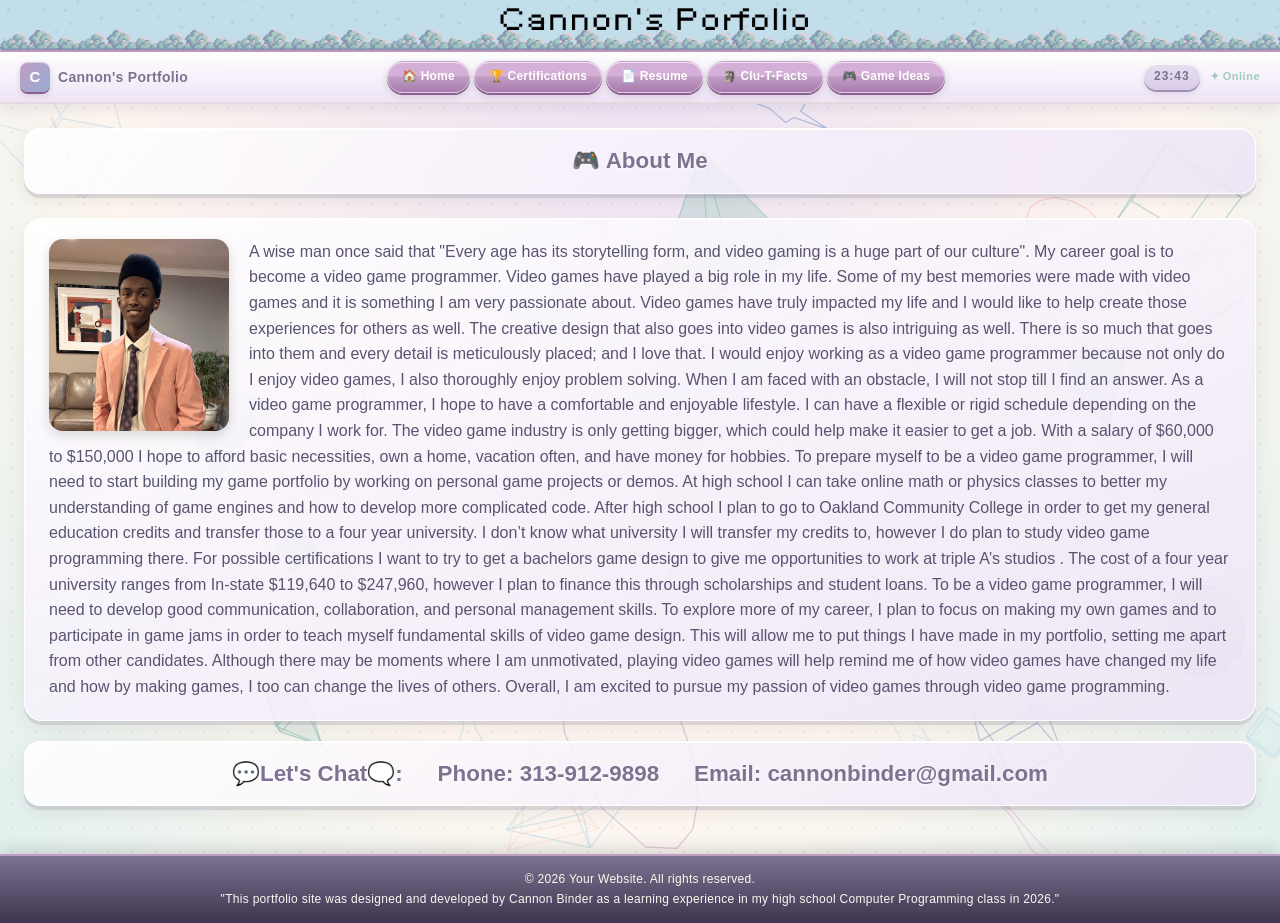
==== commit 3b77c502: "I hav no Idea how I got That javascipt cert 💀" ====
--- a/index.html
+++ b/index.html
@@ -2,13 +2,16 @@
 <html lang="en">
 <head>
   <meta charset="UTF-8">
-  <meta name="viewport" content="width=device-width, initial-scale=1.0"> <title>Website Layout Tutorial</title> <link rel="stylesheet" href="style.css">
+  <meta name="viewport" content="width=device-width, initial-scale=1.0"> <title>Home | Cannon's Portfolio</title> <link rel="stylesheet" href="style.css">
   <meta name="description" content="Leon's portfolio — developer, designer, and game maker.">
+  <link rel="icon" type="image/x-icon" href="Favcon-export.png">
 </head> <body>
   <canvas id="bubble-canvas"></canvas>
 <div class="wrapper">
   <header class="banner">
-    <img src="banner.png" alt="Banner" style="width: 100%; display: block;">
+    <a href="index.html">
+      <img src="banner.png" alt="Cannon's Portfolio Banner" style="width: 100%; display: block;">
+    </a>
   </header>
   <nav>
   <div class="nav-left">
@@ -21,9 +24,9 @@
   <div class="nav-center">
     <a href="index.html" class="nav-link">🏠 Home</a>
     <a href="certs.html" class="nav-link">🏆 Certifications</a>
-    <a href="games.html" class="nav-link">🎮 Games</a>
-    <a href="clu.html" class="nav-link">📁 Projects</a>
-    <a href="https://docs.google.com/document/d/1q7SF2ukgMsfxenHtZbpPK2Q-_2nN9uxtM6MdBdebyY8/edit?usp=sharing" target="_blank" class="nav-link">📄 Resume</a>
+    <a href="games.html" class="nav-link">📄 Resume</a>
+    <a href="clu.html" class="nav-link">🗿 Clu-T-Facts</a>
+    <a href="game_ideas.html" class="nav-link">🎮 Game Ideas</a>
   </div>
 
   <div class="nav-right">
@@ -51,9 +54,15 @@
 	To be a video game programmer, I will need to develop good communication, collaboration, and personal management skills. To explore more of my career, I plan to focus on making my own games and to participate in game jams in order to teach myself fundamental skills of video game design. This will allow me to put things I have made in my portfolio, setting me apart from other candidates. Although there may be moments where I am unmotivated, playing video games will help remind me of how video games have changed my life and how by making games, I too can change the lives of others. Overall, I am excited to pursue my passion of video games through video game programming. 
 </p>
   </div>
+  <div class="page-header">
+    <h1>💬Let's Chat🗨️: &emsp; Phone: 313-912-9898 &emsp; Email: cannonbinder@gmail.com </h1>
+  </div>
+
 </main>
   <footer class="footer">
-    <p>&copy; 2026 Your Website. All rights reserved.</p> </footer>
+    <p>&copy; 2026 Your Website. All rights reserved. </p>
+    <p>"This portfolio site was designed and developed by Cannon Binder as a learning experience in my high school Computer Programming class in 2026." </p>
+  </footer>
 </div>
 <script>
 const canvas = document.getElementById('bubble-canvas');
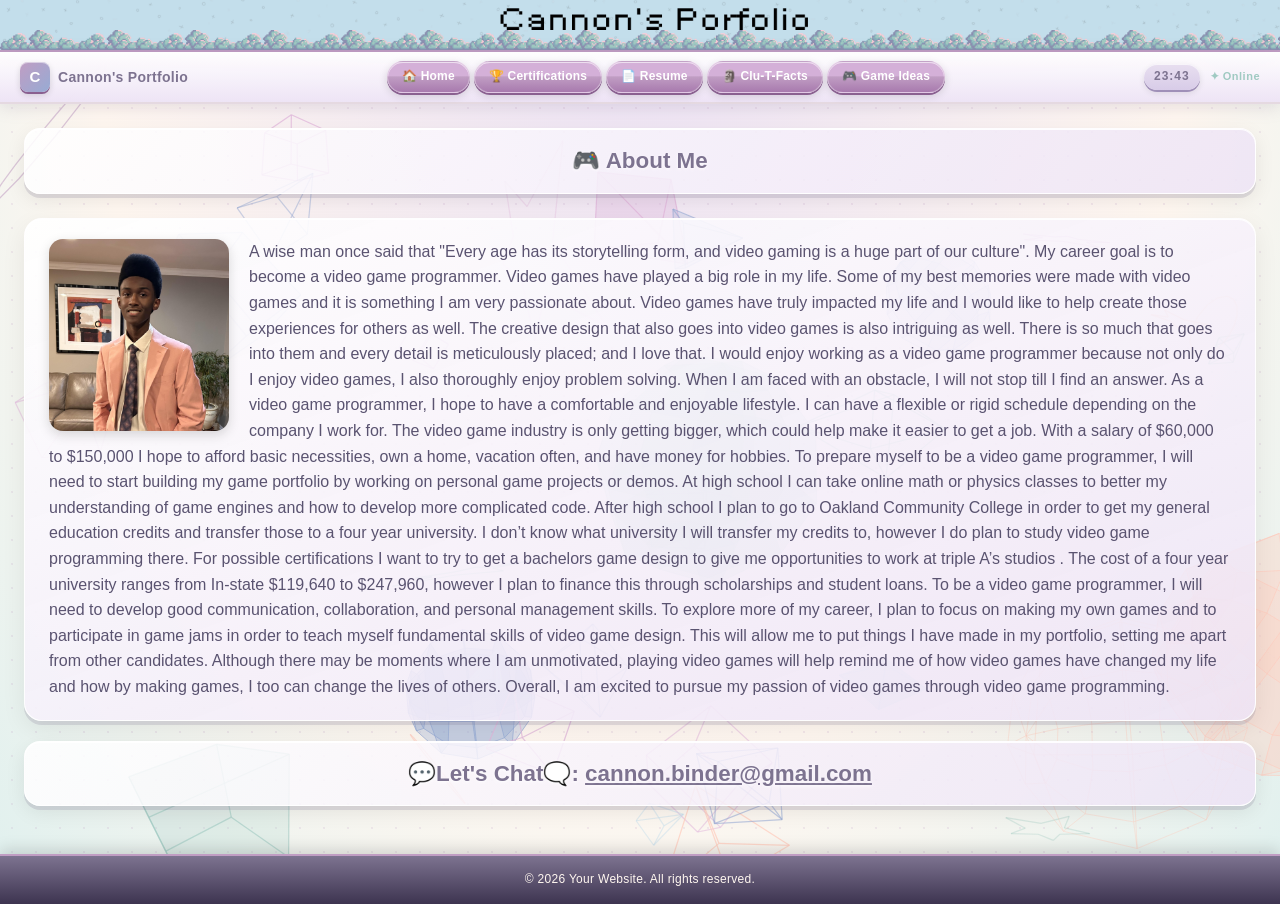
==== commit 9bf5d080: "gygy" ====
--- a/index.html
+++ b/index.html
@@ -6,6 +6,11 @@
   <meta name="description" content="Leon's portfolio — developer, designer, and game maker.">
   <link rel="icon" type="image/x-icon" href="Favcon-export.png">
 </head> <body>
+  <style>
+    a {
+      color: inherit;
+    }
+  </style>
   <canvas id="bubble-canvas"></canvas>
 <div class="wrapper">
   <header class="banner">
@@ -55,13 +60,13 @@
 </p>
   </div>
   <div class="page-header">
-    <h1>💬Let's Chat🗨️: &emsp; Phone: 313-912-9898 &emsp; Email: cannonbinder@gmail.com </h1>
+    <h1>💬Let's Chat🗨️: <a href="mailto:cannon.binder@gmail.com">cannon.binder@gmail.com</a> </h1>
   </div>
 
 </main>
   <footer class="footer">
     <p>&copy; 2026 Your Website. All rights reserved. </p>
-    <p>"This portfolio site was designed and developed by Cannon Binder as a learning experience in my high school Computer Programming class in 2026." </p>
+    
   </footer>
 </div>
 <script>
--- a/style.css
+++ b/style.css
@@ -634,4 +634,5 @@
   .nav-right {
     display: none;
   }
-}+}
+
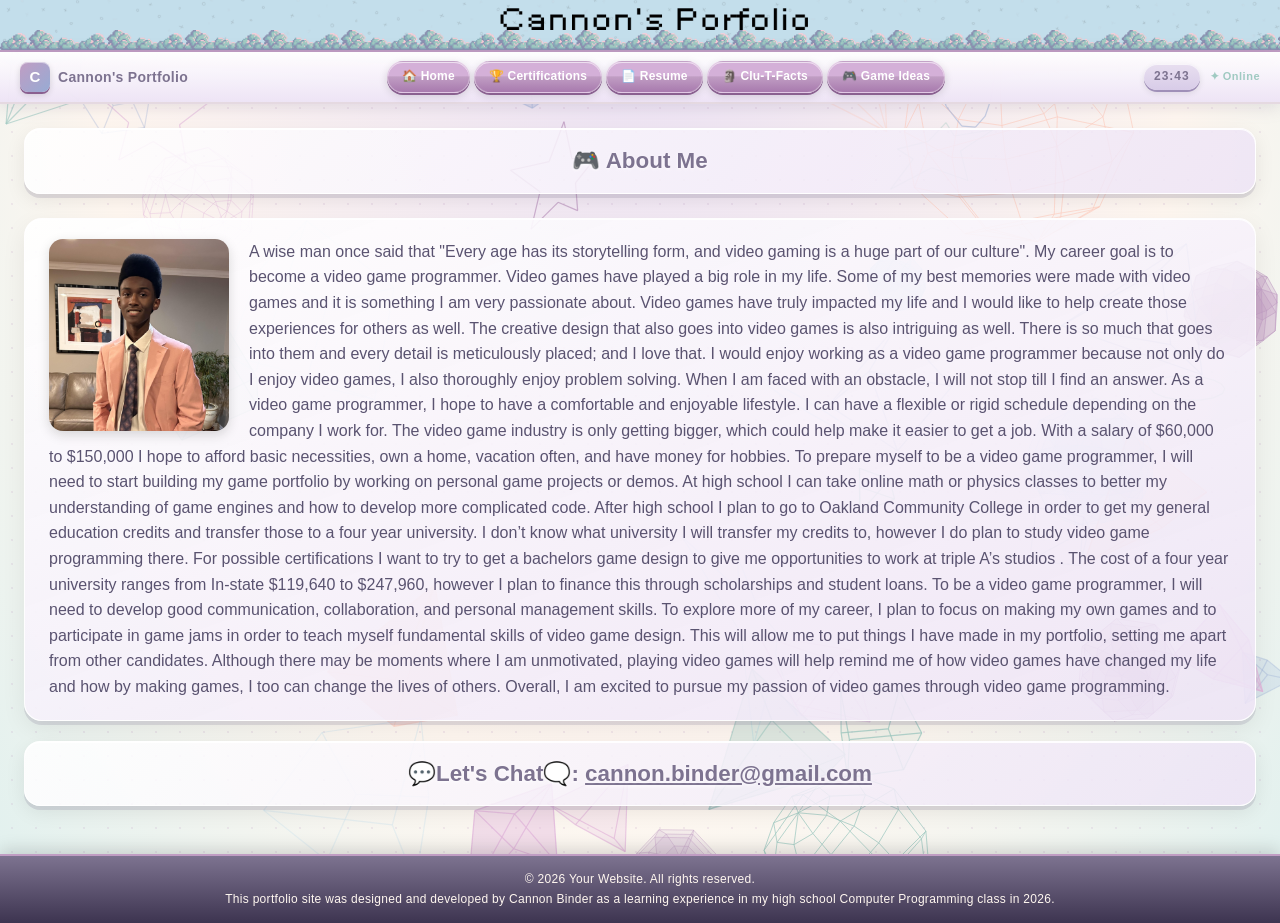
==== commit ecb2215b: "till death do us part" ====
--- a/index.html
+++ b/index.html
@@ -66,7 +66,7 @@
 </main>
   <footer class="footer">
     <p>&copy; 2026 Your Website. All rights reserved. </p>
-    
+    <p>This portfolio site was designed and developed by Cannon Binder as a learning experience in my high school Computer Programming class in 2026.</p>
   </footer>
 </div>
 <script>
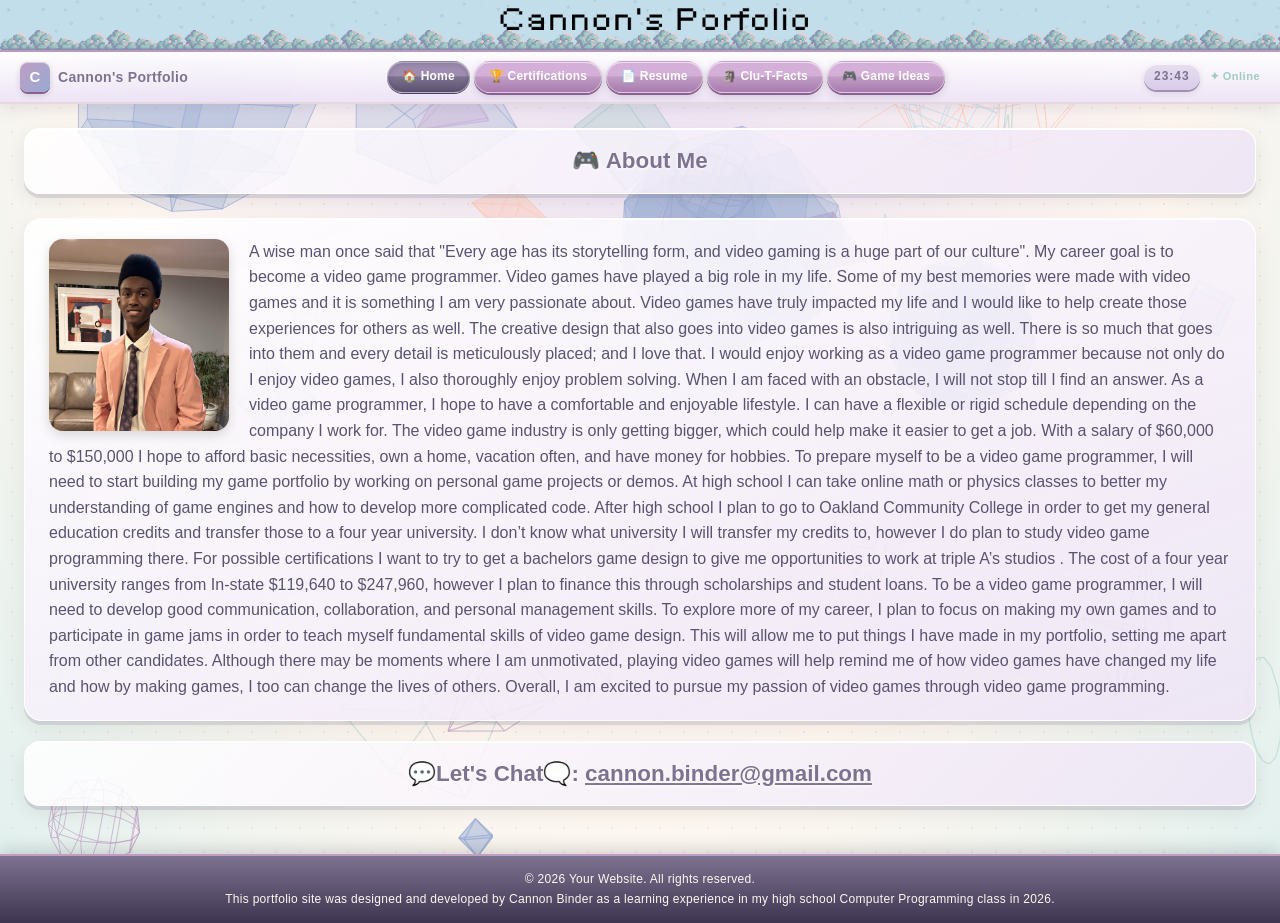
==== commit 93743195: "I... hate feeling this way" ====
--- a/index.html
+++ b/index.html
@@ -3,7 +3,7 @@
 <head>
   <meta charset="UTF-8">
   <meta name="viewport" content="width=device-width, initial-scale=1.0"> <title>Home | Cannon's Portfolio</title> <link rel="stylesheet" href="style.css">
-  <meta name="description" content="Leon's portfolio — developer, designer, and game maker.">
+  <meta name="description" content="Cannon's Portfolio — developer, designer, and game maker.">
   <link rel="icon" type="image/x-icon" href="Favcon-export.png">
 </head> <body>
   <style>
@@ -27,7 +27,7 @@
   </div>
 
   <div class="nav-center">
-    <a href="index.html" class="nav-link">🏠 Home</a>
+    <a href="index.html" class="nav-link active">🏠 Home</a>
     <a href="certs.html" class="nav-link">🏆 Certifications</a>
     <a href="games.html" class="nav-link">📄 Resume</a>
     <a href="clu.html" class="nav-link">🗿 Clu-T-Facts</a>
